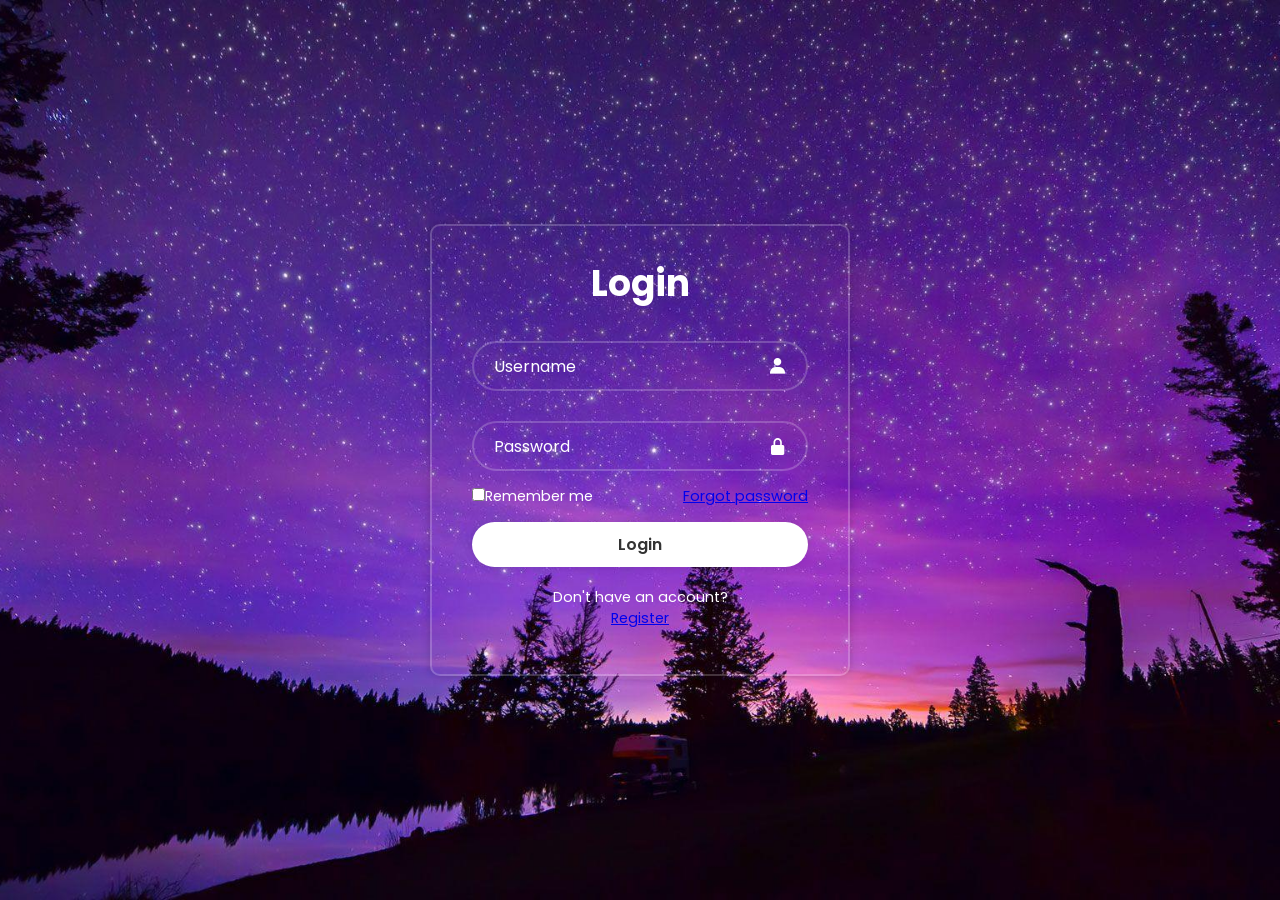
==== index.html @ 1a252cc6 "Add files via upload" ====
<!DOCTYPE html>
<html lang="en">
<head>
    <meta charset="UTF-8">
    <meta name="viewport" content="width=device-width, initial-scale=1.0">
    <title>Login | On7</title>
    <link rel="stylesheet" href="style.css">
    <link href='https://unpkg.com/boxicons@2.1.4/css/boxicons.min.css' rel='stylesheet'>
</head>
<body>
    <div class="wrapper">
        <form action="">
            <h1>Login</h1>
            <div class="input-box">
                <input type="text" placeholder="Username">
                <i class='bx bxs-user'></i>
            </div>
            <div class="input-box">
                <input type="password" placeholder="Password">
                <i class='bx bxs-lock-alt' ></i>
            </div>

            <div class="remember-forgot">
                <label><input type="checkbox">Remember me</label>
                <a href="#">Forgot password</a>
            </div>
            <button type="submit" class="btn">Login</button>

            <div class="register-link">
                <p>Don't have an account?</p>
                <a href="#">Register</a>
            </div>
        </form>
    </div>
</body>
</html>
---- style.css ----
@import url('https://fonts.googleapis.com/css2?family=Poppins:ital,wght@0,100;0,200;0,300;0,400;0,500;0,600;0,700;0,800;0,900;1,100;1,200;1,300;1,400;1,500;1,600;1,700;1,800;1,900&display=swap');

*{
    margin: 0;
    padding: 0;
    box-sizing: border-box;
    font-family: "Poppins", sans-serif;
}

body{
    display: flex;
    justify-content: center;
    align-items: center;
    min-height: 100vh;
    background:url('wp3374021.jpg');
    background-size: cover;
    background-position: center;

}

.wrapper{
    width: 420px;
    background: transparent;
    border: 2px solid rgba(255,255,255, .2);
    box-shadow: 0 0 10px rgba(0, 0, 0, .2);
    color: #fff;
    border-radius: 10px;
    padding: 30px 40px;
}

.wrapper h1 {
    font-size: 36px;
    text-align: center;
}

.wrapper .input-box{
    position: relative;
    width: 100%;
    height: 50px;
    background: transparent;
    margin: 30px 0;
}

.input-box input {
    width: 100%;
    height: 100%;
    background: transparent;
    border: none;
    outline: none;
    border: 2px solid rgba(255,255,255, .2);
    border-radius: 40px;
    font-size: 16px;
    color: #fff;
    padding: 20px 45px 20px 20px;
}

.input-box input::placeholder {
    color: #fff;
}

.input-box i{
    position: absolute;
    right: 20px;
    top: 50%;
    transform: translateY(-50%);
    font-size: 20px;
}

.wrapper .remember-forgot {
    display: flex;
    justify-content: space-between;
    font-size: 14.5px;
    margin: -15px 0 15px ;
}

.remember-forgot label input {
    accent-color: #fff;
    text-decoration: underline;
}

.remember-forgot a:hover {
    text-decoration: underline;
}

.wrapper .btn {
    width: 100%;
    height: 45px;
    background: #fff;
    border: none;
    outline: none;
    border-radius: 40px;
    box-shadow: 0 0 10px rgba(0, 0,0 , .1);
    cursor: pointer;
    font-size: 16px;
    color: #333;
    font-weight: 600;
}

.wrapper .register-link{
    font-size: 14.5px;
    text-align: center;
    margin: 20px 0 15px;
}

.register-link p a:hover {
text-decoration: underline;
}
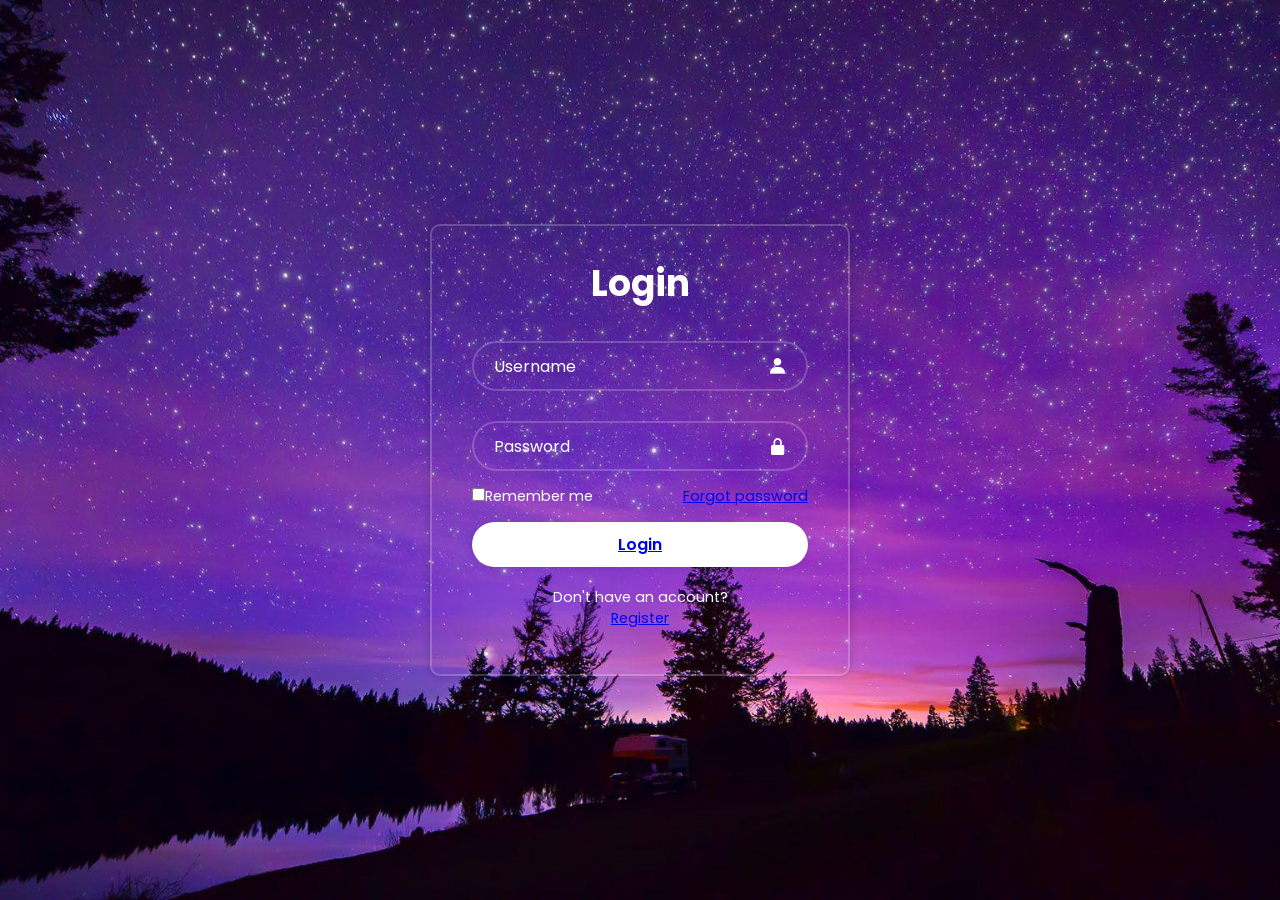
==== commit 534bb39b: "Update index.html" ====
--- a/index.html
+++ b/index.html
@@ -24,7 +24,7 @@
                 <label><input type="checkbox">Remember me</label>
                 <a href="#">Forgot password</a>
             </div>
-            <button type="submit" class="btn">Login</button>
+             <button type="submit" class="btn"><a href="https://pakonny.github.io/pakonny/">Login</a></button>
 
             <div class="register-link">
                 <p>Don't have an account?</p>
@@ -33,4 +33,4 @@
         </form>
     </div>
 </body>
-</html>+</html>
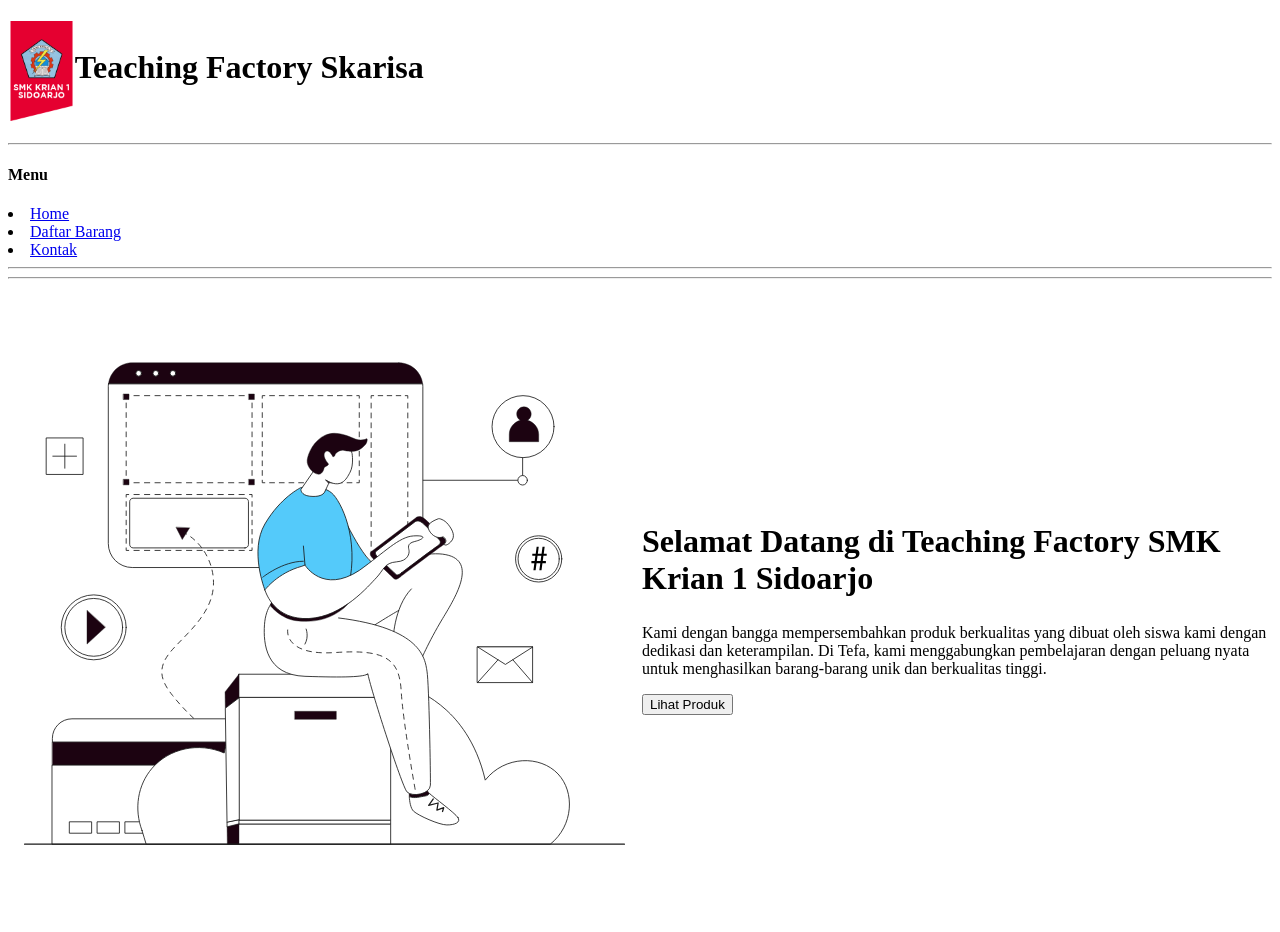
==== commit 932a54b2: "Add files via upload" ====
--- a/index.html
+++ b/index.html
@@ -1,36 +1,55 @@
 <!DOCTYPE html>
 <html lang="en">
-<head>
-    <meta charset="UTF-8">
-    <meta name="viewport" content="width=device-width, initial-scale=1.0">
-    <title>Login | On7</title>
-    <link rel="stylesheet" href="style.css">
-    <link href='https://unpkg.com/boxicons@2.1.4/css/boxicons.min.css' rel='stylesheet'>
-</head>
-<body>
-    <div class="wrapper">
-        <form action="">
-            <h1>Login</h1>
-            <div class="input-box">
-                <input type="text" placeholder="Username">
-                <i class='bx bxs-user'></i>
-            </div>
-            <div class="input-box">
-                <input type="password" placeholder="Password">
-                <i class='bx bxs-lock-alt' ></i>
-            </div>
+  <head>
+    <meta charset="UTF-8" />
+    <meta name="viewport" content="width=device-width, initial-scale=1.0" />
+    <title>Document</title>
+  </head>
+  <body>
+    <header>
+      <h1>
+        <img
+          src="logo.png"
+          alt=""
+          srcset=""
+          height="100px"
+          align="center"
+        />Teaching Factory Skarisa
+      </h1>
 
-            <div class="remember-forgot">
-                <label><input type="checkbox">Remember me</label>
-                <a href="#">Forgot password</a>
-            </div>
-             <button type="submit" class="btn"><a href="https://pakonny.github.io/pakonny/">Login</a></button>
+      <hr />
 
-            <div class="register-link">
-                <p>Don't have an account?</p>
-                <a href="#">Register</a>
-            </div>
-        </form>
-    </div>
-</body>
+      <nav>
+        <h4>Menu</h4>
+        <li><a href="index.html">Home</a></li>
+        <li><a href="barang.html">Daftar Barang</a></li>
+        <li><a href="kontak.html">Kontak</a></li>
+      </nav>
+
+      <hr />
+    </header>
+
+    <hr />
+    <section>
+      <table width="100%">
+        <td width="50%">
+          <img src="ilustration.svg" alt="" />
+        </td>
+        <td width="50%">
+          <h1 style="font-size: 2rem">
+            Selamat Datang di Teaching Factory SMK Krian 1 Sidoarjo
+          </h1>
+          <p>
+            Kami dengan bangga mempersembahkan produk berkualitas yang dibuat
+            oleh siswa kami dengan dedikasi dan keterampilan. Di Tefa, kami
+            menggabungkan pembelajaran dengan peluang nyata untuk menghasilkan
+            barang-barang unik dan berkualitas tinggi.
+          </p>
+          <a href="barang.html">
+            <button>Lihat Produk</button>
+          </a>
+        </td>
+      </table>
+    </section>
+  </body>
 </html>
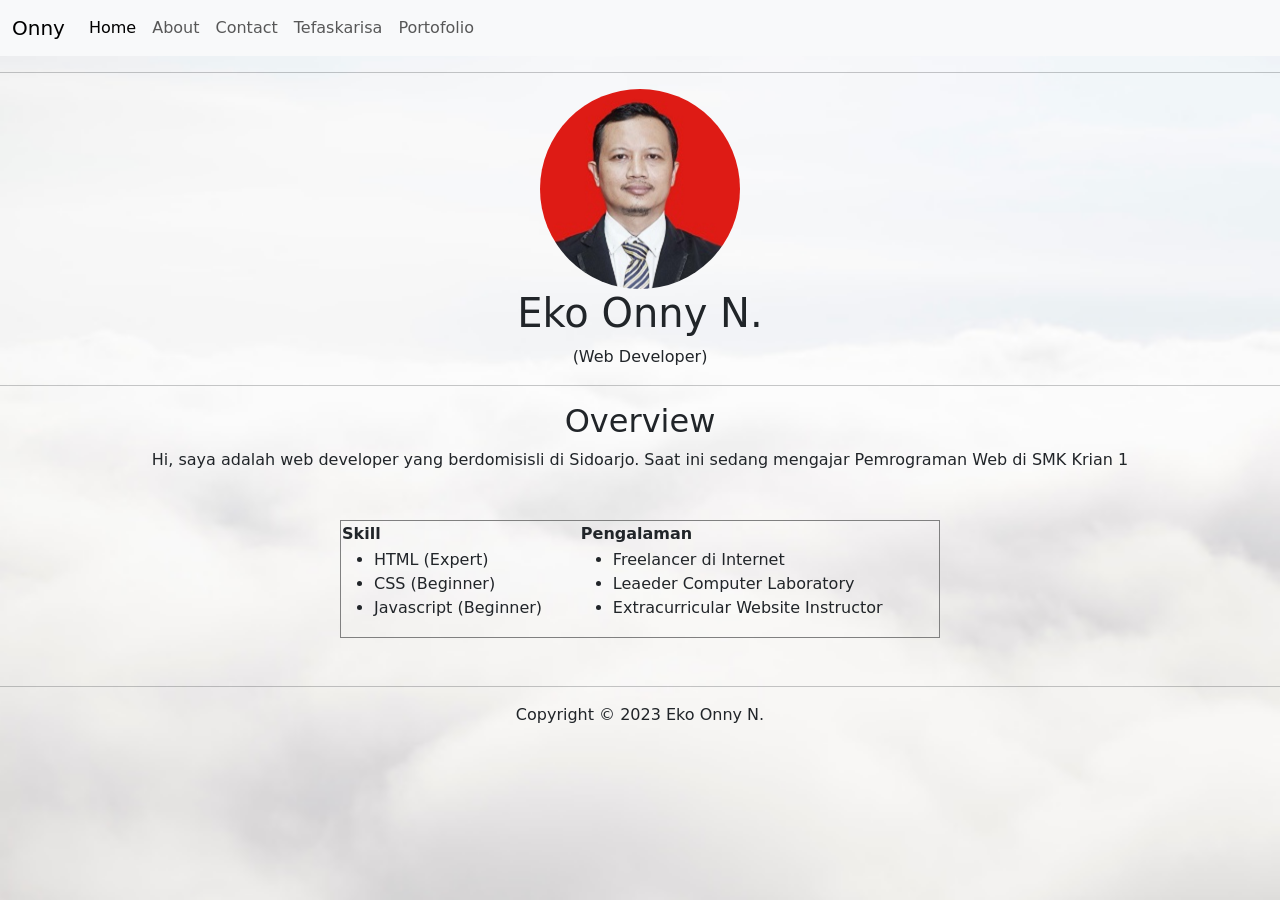
==== commit 7d65a04a: "Add files via upload" ====
--- a/index.html
+++ b/index.html
@@ -1,55 +1,113 @@
-<!DOCTYPE html>
-<html lang="en">
-  <head>
-    <meta charset="UTF-8" />
-    <meta name="viewport" content="width=device-width, initial-scale=1.0" />
-    <title>Document</title>
-  </head>
-  <body>
-    <header>
-      <h1>
-        <img
-          src="logo.png"
-          alt=""
-          srcset=""
-          height="100px"
-          align="center"
-        />Teaching Factory Skarisa
-      </h1>
-
-      <hr />
-
-      <nav>
-        <h4>Menu</h4>
-        <li><a href="index.html">Home</a></li>
-        <li><a href="barang.html">Daftar Barang</a></li>
-        <li><a href="kontak.html">Kontak</a></li>
-      </nav>
-
-      <hr />
-    </header>
-
-    <hr />
-    <section>
-      <table width="100%">
-        <td width="50%">
-          <img src="ilustration.svg" alt="" />
-        </td>
-        <td width="50%">
-          <h1 style="font-size: 2rem">
-            Selamat Datang di Teaching Factory SMK Krian 1 Sidoarjo
-          </h1>
-          <p>
-            Kami dengan bangga mempersembahkan produk berkualitas yang dibuat
-            oleh siswa kami dengan dedikasi dan keterampilan. Di Tefa, kami
-            menggabungkan pembelajaran dengan peluang nyata untuk menghasilkan
-            barang-barang unik dan berkualitas tinggi.
-          </p>
-          <a href="barang.html">
-            <button>Lihat Produk</button>
-          </a>
-        </td>
-      </table>
-    </section>
-  </body>
-</html>
+<!DOCTYPE html>
+<html lang="en">
+
+<head>
+    <meta charset="UTF-8">
+    <meta name="viewport" content="width=device-width, initial-scale=1.0">
+    <title>Eko Onny Personal Website</title>
+
+    <link rel="shortcut icon" href="favicon.ico" type="image/x-icon">
+    <link rel="icon" href="favicon.ico" type="image/x-icon">
+    <link href="https://cdn.jsdelivr.net/npm/bootstrap@5.3.2/dist/css/bootstrap.min.css" rel="stylesheet" integrity="sha384-T3c6CoIi6uLrA9TneNEoa7RxnatzjcDSCmG1MXxSR1GAsXEV/Dwwykc2MPK8M2HN" crossorigin="anonymous">
+</head>
+<style>
+    body {
+      background-image: url('R.jpeg');
+      background-repeat: no-repeat;
+      background-attachment: fixed;  
+      background-size: cover;
+    }
+</style>
+<body>
+    <nav class="navbar navbar-expand-lg bg-body-tertiary">
+        <div class="container-fluid">
+          <a class="navbar-brand" href="#">Onny</a>
+          <button class="navbar-toggler" type="button" data-bs-toggle="collapse" data-bs-target="#navbarNav" aria-controls="navbarNav" aria-expanded="false" aria-label="Toggle navigation">
+            <span class="navbar-toggler-icon"></span>
+          </button>
+          <div class="collapse navbar-collapse" id="navbarNav">
+            <ul class="navbar-nav">
+              <li class="nav-item">
+                <a class="nav-link active" aria-current="page" href="index.html">Home</a>
+              </li>
+              <li class="nav-item">
+                <a class="nav-link" href="about.html">About</a>
+              </li>
+              <li class="nav-item">
+                <a class="nav-link" href="contact.html">Contact</a>
+              </li>
+
+               <li class="nav-item">
+                    <a class="nav-link" href="https://pakonny.github.io/tefaskarisa/">Tefaskarisa</a>
+                </li>
+               <li class="nav-item">
+                    <a class="nav-link" href="https://pakonny.github.io/portofolio/">Portofolio</a>
+                </li>
+ 
+            </ul>
+          </div>
+        </div>
+      </nav>
+    <!-- <nav>
+        <a href="index.html">Home</a> |
+        <a href="cv-eko.pdf">Download CV</a> |
+        <a href="contact.html">Contact</a> |
+        <a href="about.html">About me</a>
+    </nav> -->
+
+    <hr />
+
+    <header style="text-align: center;">
+        <img src="image/foto-profile.png" width="200" height="200" style="border-radius: 50%;"/>
+        <h1>Eko Onny N.</h1>
+        <p>(Web Developer)</p>
+    </header>
+
+    <hr />
+
+    <article style="text-align: center;">
+        <h2>Overview</h2>
+        <p>
+            Hi, saya adalah web developer yang berdomisisli di Sidoarjo.
+            Saat ini sedang mengajar Pemrograman Web di SMK Krian 1
+        </p>
+    </article>
+
+    <div style="max-width: 600px; margin: 3em auto">
+        <table border="1" width="100%">
+            <thead>
+                <tr>
+                    <th>Skill</th>
+                    <th>Pengalaman</th>
+                </tr>
+            </thead>
+            <tbody>
+                <tr>
+                    <td>
+                        <ul>
+                            <li>HTML (Expert)</li>
+                            <li>CSS (Beginner)</li>
+                            <li>Javascript (Beginner)</li>
+                        </ul>
+                    </td>
+                    <td>
+                        <ul>
+                            <li>Freelancer di Internet</li>
+                            <li>Leaeder Computer Laboratory</li>
+                            <li>Extracurricular Website Instructor</li>
+                        </ul>
+                    </td>
+                </tr>
+            </tbody>
+        </table>
+    </div>
+
+    <hr>
+    <footer style="text-align: center;">
+        <p>Copyright &copy; 2023 Eko Onny N.</p>
+    </footer>
+
+    <script src="https://cdn.jsdelivr.net/npm/bootstrap@5.3.2/dist/js/bootstrap.bundle.min.js" integrity="sha384-C6RzsynM9kWDrMNeT87bh95OGNyZPhcTNXj1NW7RuBCsyN/o0jlpcV8Qyq46cDfL" crossorigin="anonymous"></script>
+</body>
+
+</html>
